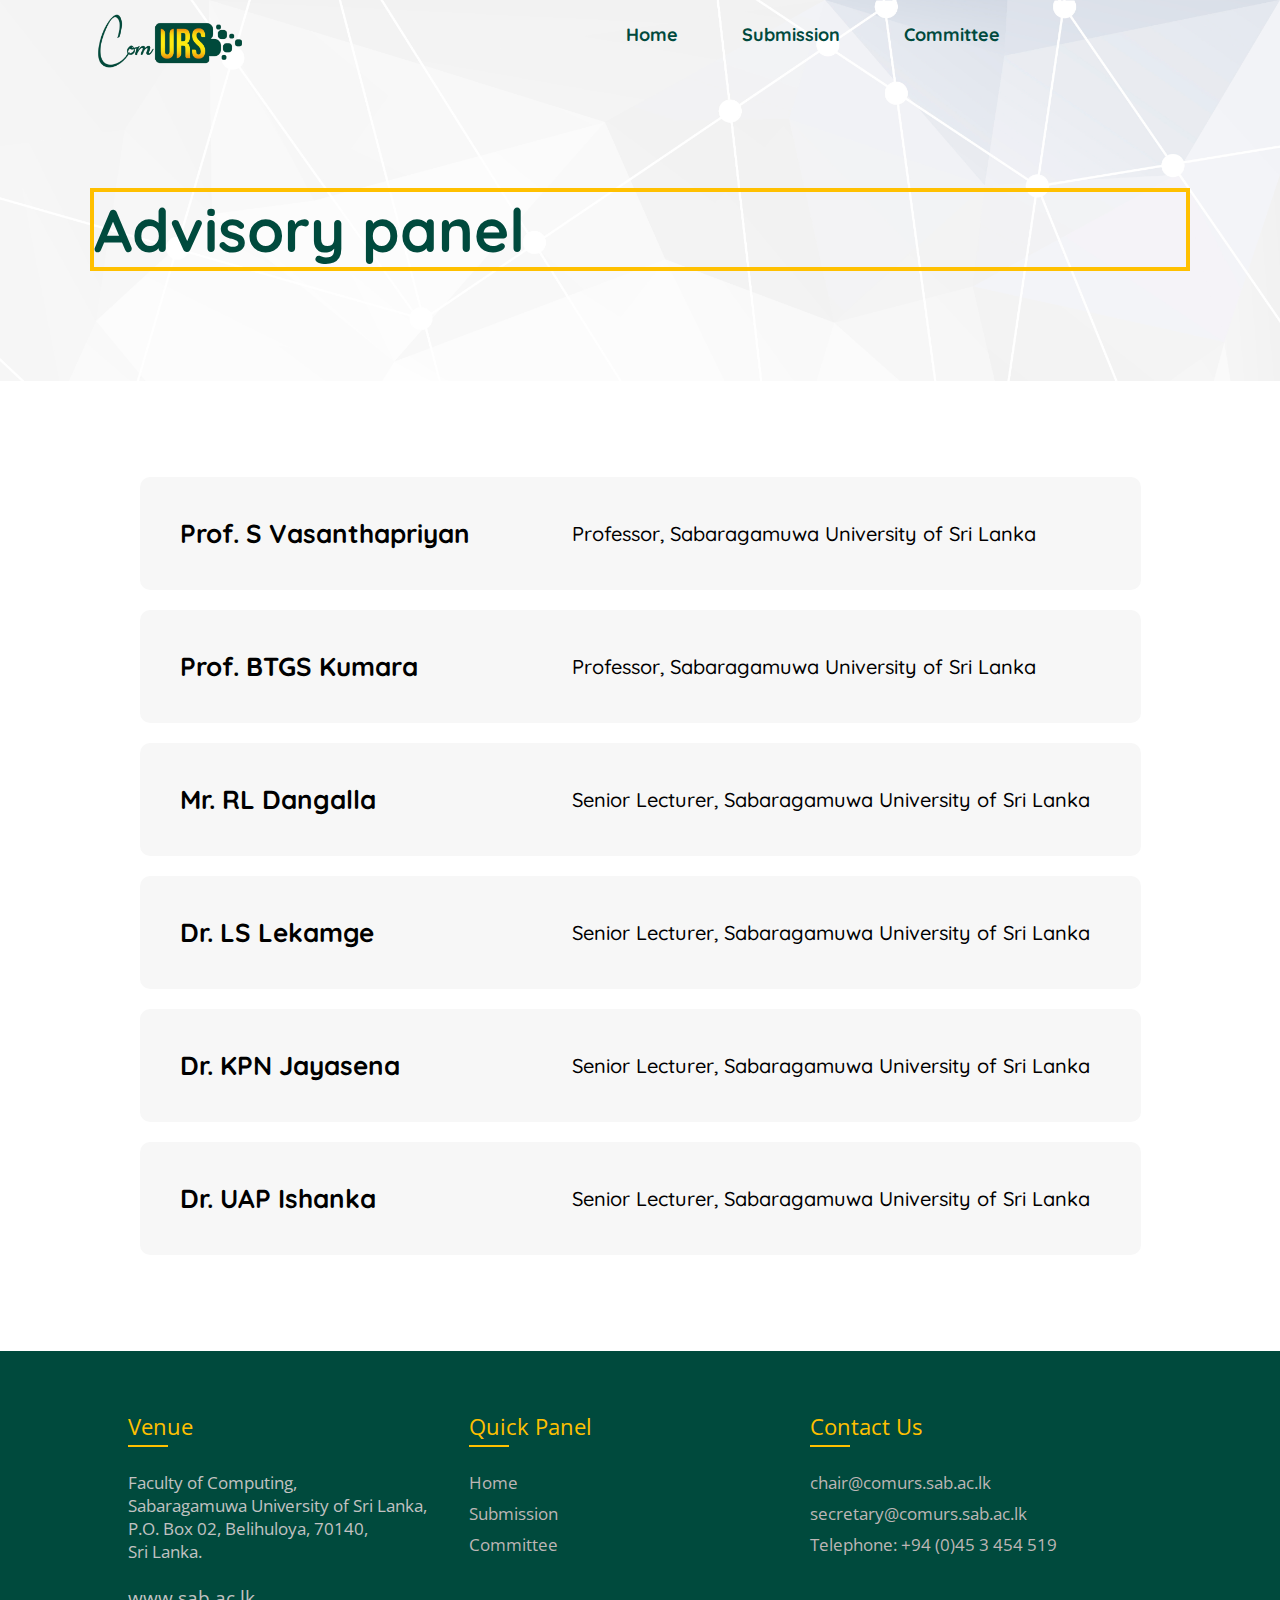
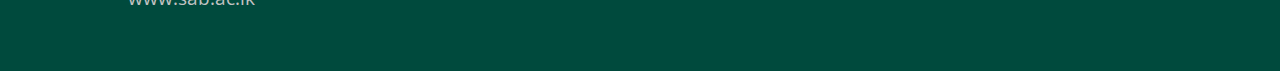
==== ad_panel.html @ e23ee507 "add" ====
<!DOCTYPE html>
<html lang="en">
<head>
    <meta charset="UTF-8">
    <meta name="viewport" content="width=device-width, initial-scale=1.0">
    <title>Author Guidelines</title>
    <link href="https://cdn.jsdelivr.net/npm/bootstrap@5.3.2/dist/css/bootstrap.min.css" rel="stylesheet" integrity="sha384-T3c6CoIi6uLrA9TneNEoa7RxnatzjcDSCmG1MXxSR1GAsXEV/Dwwykc2MPK8M2HN" crossorigin="anonymous">
  
    <link rel="stylesheet" href="styles/guidelines.css">
    <link rel="stylesheet" href="styles/style.css">
    <link rel="stylesheet" href="styles/pannel.css">
        <!-- font links -->
        <link rel="stylesheet" href="https://fonts.googleapis.com/css?family=Poppins%3A400%2C500%2C600%2C700"/>
        <link rel="stylesheet" href="https://fonts.googleapis.com/css?family=Source+Sans+Pro%3A400%2C500%2C600%2C700"/>
        <link rel="stylesheet" href="https://fonts.googleapis.com/css?family=Bebas+Neue%3A400"/>
        <link rel="stylesheet" href="https://fonts.googleapis.com/css?family=Lato%3A600"/>
        <!--font awesome link-->
        <link rel="stylesheet" href="https://cdnjs.cloudflare.com/ajax/libs/font-awesome/6.1.1/css/all.min.css">
      
</head>
<body>

  <!-- header  -->
    <div class="big bImg" style="background-image: url(styles/bgImg.jpg);"> 
        <div class="banner">   
            <div class="navbar">     
                <img class="logo" src="assets/logo.png" alt="Logo">
                <label for="btn" class="icon">
                    <span class="fa fa-bars"></span>
                </label>
                <input type="checkbox" id="btn">
                <ul>
                    <li><a href="index.html">Home</a></li>
                    <li>
                        <label for="btn-1" class="show">Submission +</label>
                        <a href="#">Submission</a>
                        <input type="checkbox" id="btn-1">
                        <ul>
                            <li><a href="impDate.html">Important Dates</a></li>
                            <li><a href="author_guidelines.html">Author Guidelines</a></li>
                            <li><a href="review.html">Review Process</a></li>
                        </ul>
                    </li>
                    <li>
                        <label for="btn-2" class="show">Committee +</label>
                        <a href="#">Committee</a>
                        <input type="checkbox" id="btn-2">
                        <ul>
                            <li><a href="ad_panel.html">Advisory Panel</a></li>
                            <li><a href="organizingCommitee.html">Organizing Committee</a></li>
                        </ul>
                    </li>

                </ul>
            </div>
            <div class="container text-center">
                <div class="row">
                    <div class="col">
                        <div class=" rounded-4 d-inline-block p-5 aut-title heading" style="color: #004a3d; border:4px solid #ffc000; margin:80px 0px; font-weight: bold; font-size: 60px; font-family: 'Quicksand', sans-serif;">
                            Advisory panel
                        </div>
                    </div>
                </div>
        </div>
            
        </div>
            
        
    </div>

<!-- Advisory pannel  -->
  <div class="pannel-container">
    <div class="pannel-row">
        <h2>Prof. S Vasanthapriyan</h2>
        <p>Professor, Sabaragamuwa University of Sri Lanka</p>
    </div> 
    <div class="pannel-row">
        <h2>Prof. BTGS Kumara</h2>
        <p>Professor, Sabaragamuwa University of Sri Lanka</p>
    </div>  
    <div class="pannel-row">
        <h2>Mr. RL Dangalla</h2>
        <p>Senior Lecturer, Sabaragamuwa University of Sri Lanka</p>
    </div> 
    <div class="pannel-row">
        <h2>Dr. LS Lekamge</h2>
        <p>Senior Lecturer, Sabaragamuwa University of Sri Lanka</p>
    </div> 
    <div class="pannel-row">
        <h2>Dr. KPN Jayasena</h2>
        <p>Senior Lecturer, Sabaragamuwa University of Sri Lanka</p>
    </div> 
    <div class="pannel-row">
        <h2>Dr. UAP Ishanka</h2>
        <p>Senior Lecturer, Sabaragamuwa University of Sri Lanka</p>
    </div> 
</div>

   
<!-- footer  -->
<footer class="foot">
    <div class="footer-col">
        <h4>Venue</h4>
        <p>
            Faculty of Computing,<br>
            Sabaragamuwa University of Sri Lanka,<br>
            P.O. Box 02, Belihuloya, 70140,<br>
            Sri Lanka.
        </p><br>
        <a href="https://www.sab.ac.lk/">www.sab.ac.lk</a>
    </div>
    <div class="footer-col">
        <h4>Quick Panel</h4>
        <ul class="footer-ul">
            <li><a href="index.html">Home</a></li>
            <li><a href="#">Submission</a></li>
            <!-- <li><a href="#">Registration</a></li> -->
            <!-- <li><a href="#">Speaker</a></li> -->
            <li><a href="#">Committee</a></li>
            <!-- <li><a href="#">Contact us</a></li> -->
        </ul>
    </div>
    <div class="footer-col">
        <h4>Contact us</h4>
        <ul class="footer-ul">
            <li><a href="chair@comurs.sab.ac.lk">chair@comurs.sab.ac.lk</a></li>
            <li><a href="secretary comurs.sab.ac.lk  ">secretary@comurs.sab.ac.lk  </a></li>
            <li>Telephone: +94 (0)45 3 454 519</li>
        </ul>
    </div>
</footer>
   

    <script src="https://cdn.jsdelivr.net/npm/@popperjs/core@2.11.8/dist/umd/popper.min.js" integrity="sha384-I7E8VVD/ismYTF4hNIPjVp/Zjvgyol6VFvRkX/vR+Vc4jQkC+hVqc2pM8ODewa9r" crossorigin="anonymous"></script>
    <script src="https://cdn.jsdelivr.net/npm/bootstrap@5.3.2/dist/js/bootstrap.min.js" integrity="sha384-BBtl+eGJRgqQAUMxJ7pMwbEyER4l1g+O15P+16Ep7Q9Q+zqX6gSbd85u4mG4QzX+" crossorigin="anonymous"></script>
    <script src="./script.js"></script>

</body>
</html>
---- styles/guidelines.css ----
@import url("https://fonts.googleapis.com/css2?family=Red+Hat+Text:wght@700&display=swap");
@import url('https://fonts.googleapis.com/css2?family=Open+Sans:ital,wght@0,300;0,400;0,500;0,600;0,700;0,800;1,300;1,400;1,500;1,600&display=swap');

body{
    font-family: 'open sans';
}

@media(max-width:991px){
    .sidebar{
        background-color: rgba(255, 255, 255, 0.15);
        backdrop-filter: blur(10px);
    }
}

footer h4{
    color: #ffc000;
}
.bImg{
    background-repeat: no-repeat;
    background-attachment: fixed;
   background-size: cover;
    
}

.navbar{
    display:contents;
}

.guidelines{
    margin: 0 auto !important;
    padding: 30px;
}


/* guidline  */


.guid-heading {
    margin-top: 10px;
    font-family: poppins;   
    font-weight: 400;
    font-size: 19px;
     -webkit-transition: text-indent 0.2s;
    text-indent: 20px;
    color: #333;
  }
  
  .guid-text {
    
    font-family: poppins;   
    font-weight: 400;
    color: #919191;
    width:95%;
    padding-left:px;
    margin-bottom:30px;
  }
  .guid-text ul{
    margin-left: 30px !important;
    display: block !important; 
  }

  dl, ol, ul{
    /* margin-left: 30px; */
    padding: 0;
  }
  
  .foot ul{
    padding-left: 0 !important;
    margin-left: 0 !important;
  }

  .guid {
    width: min(1000px,90%);
    margin: 100px auto;
    /* background: white; */
    background-image: url(bgImg.jpg);
    border-radius: 4px;
    position: relative;
    border: 1px solid #E1E1E1;
  }
  .guid label {
    display: block;
    position: relative;
    overflow: hidden;
    cursor: pointer;
    height: 56px;
    padding-top:1px;
   
    background-color: #f3f9fc;
    border-bottom: 1px solid #E1E1E1;
  }
  
  .guid input[type="checkbox"] {
    display: none;
  }
  
  .guid .guid-arrow {
    width: 5px;
    height: 5px;
    transition: -webkit-transform 0.8s;
    transition: transform 0.8s;
    transition: transform 0.8s, -webkit-transform 0.8s;
    -webkit-transition-timing-function: cubic-bezier(0.68, -0.55, 0.265, 1.55);
    border-top: 2px solid rgba(0, 0, 0, 0.33);
    border-right: 2px solid rgba(0, 0, 0, 0.33);
    float: right;
    position: relative;
    top: -30px;
    right: 27px;
    -webkit-transform: rotate(45deg);
            transform: rotate(45deg);
  }
  
   .guid input[type="checkbox"]:checked + label > .guid-arrow {
    transition: -webkit-transform 0.8s;
    transition: transform 0.8s;
    transition: transform 0.8s, -webkit-transform 0.8s;
    -webkit-transition-timing-function: cubic-bezier(0.68, -0.55, 0.265, 1.55);
    -webkit-transform: rotate(135deg);
            transform: rotate(135deg);
  }
   .guid input[type="checkbox"]:checked + label {
    display: block;
    background: rgba(255,255,255,255) !important;
    color: #000000;
    height: 225px;
    transition: height 0.8s;
    -webkit-transition-timing-function: cubic-bezier(0.68, -0.55, 0.265, 1.55);
  }
  .guid input[type="checkbox"]:checked + .label1 {
   
    height: 750px !important;
 }
 .guid input[type="checkbox"]:checked + .rev-lable {
   
    height: 440px !important;
 }
 
  
   .guid input[type='checkbox']:not(:checked) + label {
    display: block;
    transition: height 0.8s;
    height: 60px;
    -webkit-transition-timing-function: cubic-bezier(0.68, -0.55, 0.265, 1.55);
  }
  
  ::-webkit-scrollbar {
    display: none;
  }

  .list-item {
    margin-left: 64px;
    
  }
  
  @media only screen and (max-width: 520px) {
    /* .aut-title{
        padding: 1rem !important; */
        .guid-heading{
          font-size: 12px;
        }
        .guid{
          margin: 30px auto;
        }
        .list-item{
          margin-inline: 30px;
        }
    }
---- styles/style.css ----
@import url("https://fonts.googleapis.com/css2?family=Red+Hat+Text:wght@700&display=swap");
@import url('https://fonts.googleapis.com/css2?family=Open+Sans:ital,wght@0,300;0,400;0,500;0,600;0,700;0,800;1,300;1,400;1,500;1,600&display=swap');
@import url('https://fonts.googleapis.com/css2?family=Quicksand:wght@300;400;500;600;700&display=swap');

/* Font color: #5b5b5b, #004a3d, #ffc000 */

:root{
    --primary-clr:#004a3d;
}
*{
    margin: 0;
    padding: 0;
    font-family: 'Open Sans', sans-serif;
    box-sizing: border-box;
    /* overflow: scroll; */
}

/* width */
::-webkit-scrollbar {
    width: 10px;
  }
  
  /* Track */
  ::-webkit-scrollbar-track {
    background: #f1f1f1;
  }
  
  /* Handle */
  ::-webkit-scrollbar-thumb {
    background: #888;
  }
  
  /* Handle on hover */
  ::-webkit-scrollbar-thumb:hover {
    background: #555;
  }


body{
    margin: 0;
    padding: 0;
}
.banner{
    width: 100%;     
    background-position: center;
    background-size: center;
}

/* navbar css */
.navbar{
    justify-content: center;
    width: 100%;
    padding: 0px;
    background: transparent;
}
.logo{
    float: left;
    width: 170px;
    margin-top: 2px;
    padding-top: 3px;
    padding-bottom: 5px;
    cursor: pointer;
    padding-left: 10px;
    /* background-color: #ffc000; */
    margin-left: 80px;
    border-radius: 15px;
}
.navbar::after{
    content: '';
    clear: both;
    display: table;
}
.navbar ul{
    float: right;
    list-style: none;
    margin-right: 250px;
    position: relative;
}
.navbar ul li {
    float: none;
    display: inline-block;
    background: transparent;
    margin: 0px 20px;
}
.navbar ul li a {
    font-family: 'Quicksand', sans-serif;
    color: #004a3d;
    text-decoration: none;
    line-height: 70px;
    font-weight: 700;
    font-size: 18px;
    padding: 4px 10px;
    margin: 0;
}
.navbar ul li a:hover {
    color: #ffc000;
    /* outline: 3px solid #004a3d; */

    /* box-shadow: 0 0 5px #004a3d,
                0 0 5px #004a3d; */
}
.navbar ul ul {
    position: absolute;
    top: 90px;
    border: 3px solid #004a3d;
    opacity: 0;
    visibility: hidden;
    transition:top .3s ;
    z-index: 999;
    backdrop-filter: blur(8px);
}
.navbar ul li:hover > ul{
    top: 70px;
    opacity: 1;
    visibility: visible;
}
.navbar ul ul li{
    position: relative;
    width: 250px;
    float: none;
    display: list-item;
}
.navbar ul ul li a{
    font-size: 18px;
    line-height: 45px;
    width: 100%;
}
.navbar ul ul li a:hover{
    color: orange;
    box-shadow: none;
}


.show,.icon , input{
    display: none;
} 

.main-box{
    border: 4px solid #ffc000 ;
    margin: 60px auto 60px;
    width: min(1050px, 90%);
    border-radius: 12px;
    color: #004a3d;
    text-align: center;
    padding: 15px;
    backdrop-filter: blur(8px);
    
}
.txt{
    font-size: 60px;
    font-family: 'Quicksand', sans-serif;
    font-weight: bold ;
}
.date{
    margin: 5px auto;
    font-size: 42px;
    font-weight: 700;
    line-height: 1.2;
    letter-spacing: 0.1rem;
    font-family: 'Quicksand', sans-serif;
    background-color: #ffc000;
    width: 550px;
    padding: 5px 0;
    border-radius: 10px;

}

.date sup{
    /* font-family: 'Bebas Neue', Source Sans Pro;  */
    font-weight: 1000;
    font-size: 25px;
    text-transform: lowercase;
}
.year{
    margin: 5px auto;
    font-size:30px;
    font-weight: 700;
    
    /* line-height: 1; */
    /* letter-spacing: 30px; */
    color: #004a3d;
    font-family: 'Open Sans', sans-serif;
}


.big video{
    position: absolute;
    right: 0;
    bottom: 0;
    z-index: -1;
    width: fit-content;
}

/* * {
-webkit-box-sizing: border-box;
        box-sizing: border-box;
margin: 0;
} */


.max {
background-size: contain;
display: -webkit-box;
display: -ms-flexbox;
display: flex;
overflow: hidden;
-webkit-box-orient: vertical;
-webkit-box-direction: normal;
    -ms-flex-flow: column nowrap;
        flex-flow: column nowrap;
-webkit-box-pack: start;
    -ms-flex-pack: start;
        justify-content: flex-start;
position: relative;
margin-top: 100px;
margin-bottom: 100px;
}

.countdown {
display: -webkit-box;
display: -ms-flexbox;
display: flex;
align-items: center;
justify-content: center;
gap: 26px;
flex-wrap: wrap;
margin: 0 auto;
-webkit-box-orient: horizontal;
-webkit-box-direction: normal;
    -ms-flex-flow: row nowrap;
}

.title {
color: #004a3d;
font-size: 1.3rem;
text-transform: uppercase;
letter-spacing: 5.5px;
font-weight: bold;
font-family: 'Quicksand', sans-serif;
}

.countdown-block {
display: -webkit-box;
display: -ms-flexbox;
display: flex;
justify-content: center;
-webkit-box-orient: vertical;
-webkit-box-direction: normal;
    -ms-flex-flow: column nowrap;
        flex-flow: column nowrap;
-webkit-box-align: center;
    -ms-flex-align: center;
        align-items: center;
/* margin-right: 100px; */
}
.countdown-block:last-child {
margin-right: 0;
}

.time-elem {
position: relative;
color: #004a3d;
position: relative;
height: 140px;
width: 150px;
background-color: #ffc000;
border-radius: 8px;
text-align: center;
font-size: 5.5em;
overflow: hidden;
margin-bottom: 27px;
line-height: 138px;
-webkit-box-shadow: 0px 8px 0px 0px #16151d;
        box-shadow: 0px 8px 0px 0px #16151d;
}

.time-elem::before, .time-elem::after {
content: '';
position: absolute;
z-index: 6;
top: calc(50% - 5px);
background: #491e01;
border-radius: 50%;
width: 10px;
height: 10px;
}

.time-elem::before {
left: -5px;
}

.time-elem::after {
right: -5px;
}

.time-elem > span {
position: absolute;
left: 0;
right: 0;
}

.top {
z-index: 3;
background-color: #ffc000;
-webkit-transform-origin: 50% 100%;
        transform-origin: 50% 100%;
-webkit-transform: perspective(200px);
        transform: perspective(200px);
}

.time-elem .top::after, .time-elem .bottom-back::after {
content: '';
position: absolute;
z-index: -1;
left: 0;
bottom: 0;
width: 100%;
height: 100%;
border-bottom: 1px solid #491e01;
}

.bottom {
z-index: 1;
}

.bottom::before {
content: '';
position: absolute;
display: block;
top: 0;
left: 0;
width: 100%;
height: 50%;
background-color: #ffc000;
}

.bottom-back {
z-index: 2;
top: 0;
height: 50%;
overflow: hidden;
background-color: #ffc000;
}

.bottom-back span {
position: absolute;
top: 0;
left: 0;
right: 0;
bottom: 0;
margin: auto;
}

.top, .top-back {
height: 50%;
overflow: hidden;
-webkit-backface-visibility: hidden;
        backface-visibility: hidden;
}

.top-back {
z-index: 4;
bottom: 0;
-webkit-transform-origin: 50% 0;
        transform-origin: 50% 0;
background-color: #ffc000;
-webkit-transform: perspective(200px) rotateX(180deg);
        transform: perspective(200px) rotateX(180deg);
}

.top-back span {
position: absolute;
top: -100%;
left: 0;
right: 0;
margin: auto;
}
.fixed{
    background-image:url(bgImg.jpg) ;
    background-attachment: fixed;
    background-size: cover;
    background-repeat: no-repeat;
    margin: 0;
    padding: 30px;
}
.fixed h1{
    margin-bottom: 7px;
    padding: 30px;
    text-align: center;
}
.fixed .cont-1{
    margin: 0 250px;
    padding: 15px 0;
    font-weight: 300;
    font-family: 'Open Sans', sans-serif;
    font-size: 19px;
    text-align:justify;
}
.head{
    font-size: 40px;
}
.track{
    width: min(450px, 90%);
    margin: 80px auto;
}
.fixed .list li{
    font-size: 25px;
    margin: 10px 0;
    list-style: none;
    font-family: 'Quicksand', sans-serif;
}
.fixed .list li i{
    margin: 0 15px;
}
h1, h2{
    font-weight: 600;
    font-family: 'Quicksand', sans-serif;
}

.container{
    max-width: 1100px;
    margin: 0px auto;
    padding-block: 30px;
}

.container .title-time{
    text-align: center;
    padding: 10px 0;
    font-size: 40px;
    margin-bottom: 50px;
}

#timeline{
    font-size: 14px;
    width: min(900px,80%);
    margin: 30px auto;
    line-height: 1.5em;
    position: relative;
    transition: all 0.3s;
}
#timeline,
#timeline *,
#timeline *::before,
#timeline *::after {
    box-sizing: border-box;
}
#timeline::before{
    content: " ";
    width: 3px;
    height: 100%;
    position: absolute;
    left:50%;
    top:0;
    background-color: var(--primary-clr);
}
#timeline .timeline-item{
    margin: 30px 0;
    position: relative;
    text-align: center;
}
#timeline .timeline-item p{
    text-align: center;
    font-size: 20px;
    padding: 8px;
    font-weight: 700;
}
#timeline .timeline-item .timeline-icon{
    width: 50px;
    height: 50px;
    position: absolute;
    top: 0;
    left: 50%;
    display: flex;
    align-items: center;
    justify-content: center;
    margin-left: -23px;
    border: 3px solid var(--primary-clr);
    border-radius: 50%;
    background-color: #f9f9f9;
}
#timeline .timeline-item .timeline-icon img{
    width: 50%;
}
#timeline .timeline-item .timeline-content {
    width: 45%;
    padding: 20px;
    position: relative;
    border-radius: 5px;
    box-shadow: 0 3px 0 rgba(0,0,0,0.1);
    background-color: #fff;
    transition: all 0.3s;
}
#timeline .timeline-item .timeline-content h2{
    padding: 15px;
    color: #fff;
    margin: -20px -20px 0 -20px;
    /* font-size: 25px; */
    font-weight: 500;
    border-radius: 3px 3px 0 0;
    background-color: var(--primary-clr);
}
#timeline .timeline-item .timeline-content::before{
    content: " ";
    width: 14px;
    height: 14px;
    position: absolute;
    top:20px;
    right: -7px;
    display: block;
    border-radius:3px ;
    transform: rotate(45deg);
    background-color: var(--primary-clr);

}
#timeline .timeline-item .timeline-content.right {
    float: right;
}
#timeline .timeline-item .timeline-content.right::before{
    left: -5px;
    right: inherit;
}
#timeline .timeline-item::after,
#timeline .timeline-item::before{
    content:"";
    display: block;
    width: 100%;
    clear: both;
}
.organize{
    margin: 30px 0;
    text-align: center;
   

}
.sabra img{
    width: min(500px,80%);
}
footer{
    display: flex;
    flex-wrap: wrap;
    margin-top: auto;
    background-color: #004a3d;
    padding: 60px 10%;
}

.foot ul{
    list-style: none;
}

.footer-col{
    width: 33.3%;

}

.footer-col h4{
    position: relative;
    margin-bottom: 30px;
    font-weight: 400;
    font-size: 22px;
    color: #ffc000;
    text-transform: capitalize;
}
.footer-col p {
    color: #c2c2c2;
    font-size: 17px;
}
.footer-col a{
    text-decoration: none;
    color: #c2c2c2;
    font-size: 19px;
}

.footer-col h4::before{
    content: '';
    position: absolute;
    left: 0;
    bottom: -6px;
    background-color: #ffc000;
    height: 2px;
    width: 40px;
}

.foot ul li:not(:last-child){
    margin-bottom: 8px;
}

.foot ul li {
    display: block;
    font-size: 17px;
    color: #bdb6b6;
    text-decoration: none;
    transition: 0.4s;
}
.foot ul li a{
    display: block;
    font-size: 17px;
    color: #bdb6b6;
    text-decoration: none;
    transition: 0.4s;
}


.foot ul li a:hover{
    color: white;
    padding-left: 2px;
}

.foot .links a{
    display: inline-block;
    height: 44px;
    width: 44px;
    color: white;
    background-color: rgba(40, 130, 214, 0.8);
    margin: 0 8px 8px 0;
    text-align: center;
    line-height: 44px;
    border-radius: 50%;
    transition: 0.4s;
}

.foot .links a:hover{
    color: #4d4f55;
    background-color: white;
}
@media(min-aspect-ratio: 16/9){
    .banner video{
        width: 100%;
        height: auto;
    }
}
@media(max-aspect-ratio: 16/9){
    .banner video{
        width: auto;
        height: 100%;
    }
}
@media(max-width: 740px){
    .main-box
    .footer-col{
        width: 50%;
        margin-bottom: 30px;
        text-align:center;
    }

    .footer-col h4::before{
        all: unset;
    }
    
}

@media(max-width: 555px){
    .footer-col{
        width: 100%;
        text-align: center;
        margin-bottom: 20px;
    }

    .head {
        font-size: 32px;
    }
}
@media screen and (max-width: 768px){
    #timeline{
        margin: 30px;
        padding: 0;
    }
    #timeline::before{
        left: 0;
    }
    #timeline .timeline-item .timeline-icon{
        left: 0;
    }
    #timeline .timeline-item .timeline-content{
        width: 90%;
        float: right;
    }
    #timeline .timeline-item .timeline-content::before{
        left: -5px;
        right: inherit;
    }
}
/*# sourceMappingURL=main.css.map */
@media all and (max-width:968px) {
    .navbar ul{
        position: absolute;
        top: 10%;
        left: 0;
        width: 100%;
        z-index: 1000;
    } 
    .navbar .logo{
        padding-left: 30px;
    }
    
    .navbar ul li, .navbar ul ul li{
        display: inline-block;
        width: 100%;
        /* float: none; */
        color: #fff !important;
        background-color: #004a3d !important;
        margin: 0;
    }

    .navbar ul li {
        padding: 0 20px;
    }

    .navbar ul li a {
        color: #fff;
        padding: 0;
    }

    .navbar ul ul {
        top: 70px;
        position: static;
        border-top: none;
        float: none;
        display: none;
        opacity: 1;
        visibility: visible;
    } 
    .navbar ul ul a{
        /* padding: 40px; */
    }   
    .navbar ul ul li{
        border-bottom: 0px;
    }

    .show{
        display: block;
        font-size: 18px;
        /* padding: 0 20px; */
        line-height: 70px;
        cursor: pointer;
        z-index: 2;
        color: #fff;
    }
    .show:hover{
        color: #ffc000;
    }
    .icon{
        display: block;
        color: #004a3d;
        position:absolute;
        right: 40px;
        line-height: 70px;
        font-size: 25px;
        cursor: pointer;
    }
    .navbar ul li a:hover{
        box-shadow: none;
    }
    .show + a,.navbar ul{
        display: none;
    }

    .max{
        margin-top: 20px;
        margin-bottom: 20px;
    }
    .footer-ul{
        display: block;
    }
    [id^=btn]:checked+ul{
        display: block;
    }
    [id^=btn]:checked + .content{
        visibility:hidden;
    }
}

@media only screen and (max-width: 768px) {
    body {
        font-size: 8px;
    }

    .max {
        padding-top: 3vh;
    }
    .main-box{
        margin: 40px auto 0;
        /* width: 400px; */
        border-radius: 10px;
        padding: 5px;
        margin-bottom: 10px;
    }
    .head{
        font-size: 24px;
    }
    .title-time{
        font-size: 24px !important;
    }
    .fixed .cont-1{
        margin: 0 40px;
        padding: 15px 0;
        font-size: 15px;
        text-align: justify;
    }
    .txt{
        font-size: 30px;
        font-family: 'Poppins', Source Sans Pro;
        font-weight: bold;
    }
    .date{
        margin: 5px auto;
        /* font-size: 25px; */
        font-weight: 700;
        line-height: 1.2;
        letter-spacing: 1px;
        font-family: 'Quicksand', sans-serif;
        /* background-color: #004a3d; */
        width: min(300px, 90%);
        padding: 5px 5px;
        border-radius: 10px;
        /* color: #fff; */
    
    }
    .year{
        margin: 5px auto;
        font-size: 20px;
        font-weight: 700;
        line-height: 1;
        /* letter-spacing: 30px; */
        font-family: 'Poppins', Source Sans Pro;
    }

    .countdown-block {
        /* margin-right: 16px; */
        &:last-child {
            margin-right: 0;
        }
    }

    .title {
        font-size: 0.9em;
        letter-spacing: 3px;
    }

    .time-elem {
        height: 66px;
        width: 70px;
        font-size: 4.5em;
        line-height: 66px;
        margin-bottom: 17px;
    }
    .fixed .list li{
        font-size: 14px;
    }

    .heading{
        font-size: 20px !important;
    }

    #timeline .timeline-item .timeline-content h2 {
        font-size: 18px;
    }
    #timeline .timeline-item p{
        font-size: 14px;
    }

    
}
---- styles/pannel.css ----
@import url("https://fonts.googleapis.com/css2?family=Red+Hat+Text:wght@700&display=swap");
@import url('https://fonts.googleapis.com/css2?family=Open+Sans:ital,wght@0,300;0,400;0,500;0,600;0,700;0,800;1,300;1,400;1,500;1,600&display=swap');
@import url('https://fonts.googleapis.com/css2?family=Quicksand:wght@300;400;500;600;700&display=swap');


.pannel-container{
  display: flex;
  flex-direction: column;
  gap: 20px;
  /* background-color: aqua; */
  width: min(1065px, 90%);
  margin: 0 auto;
  justify-content: center;
  align-items: flex-start;
  padding: 96px 32px;
}

.pannel-row{
  display: flex;
  /* justify-content: space-between; */
  align-items: center;
  gap: 24px;
  width: 100%;
  background-color: #f7f7f7;
  padding: 40px;
  border-radius: 10px;
}

.pannel-row h2 {
  width: 40%;
  font-weight: 700;
  font-size: 26px;
  margin: 0;
  font-family: 'Quicksand', sans-serif;
  /* background-color: #ffc000; */
}

.pannel-row p {
  font-size: 20px;
  margin: 0;
  font-weight: 500;
  font-family: 'Quicksand', sans-serif;
}

@media (max-width: 768px) {


  .pannel-row {
    flex-direction: column;
    gap: 12px;
  }

  .pannel-row p {
    font-size: 14px;
  }
  .pannel-row h2 {
    font-size: 18px;
    width: 100%;
  }
  .pannel-container{
    padding: 20px 18px;
  }
}
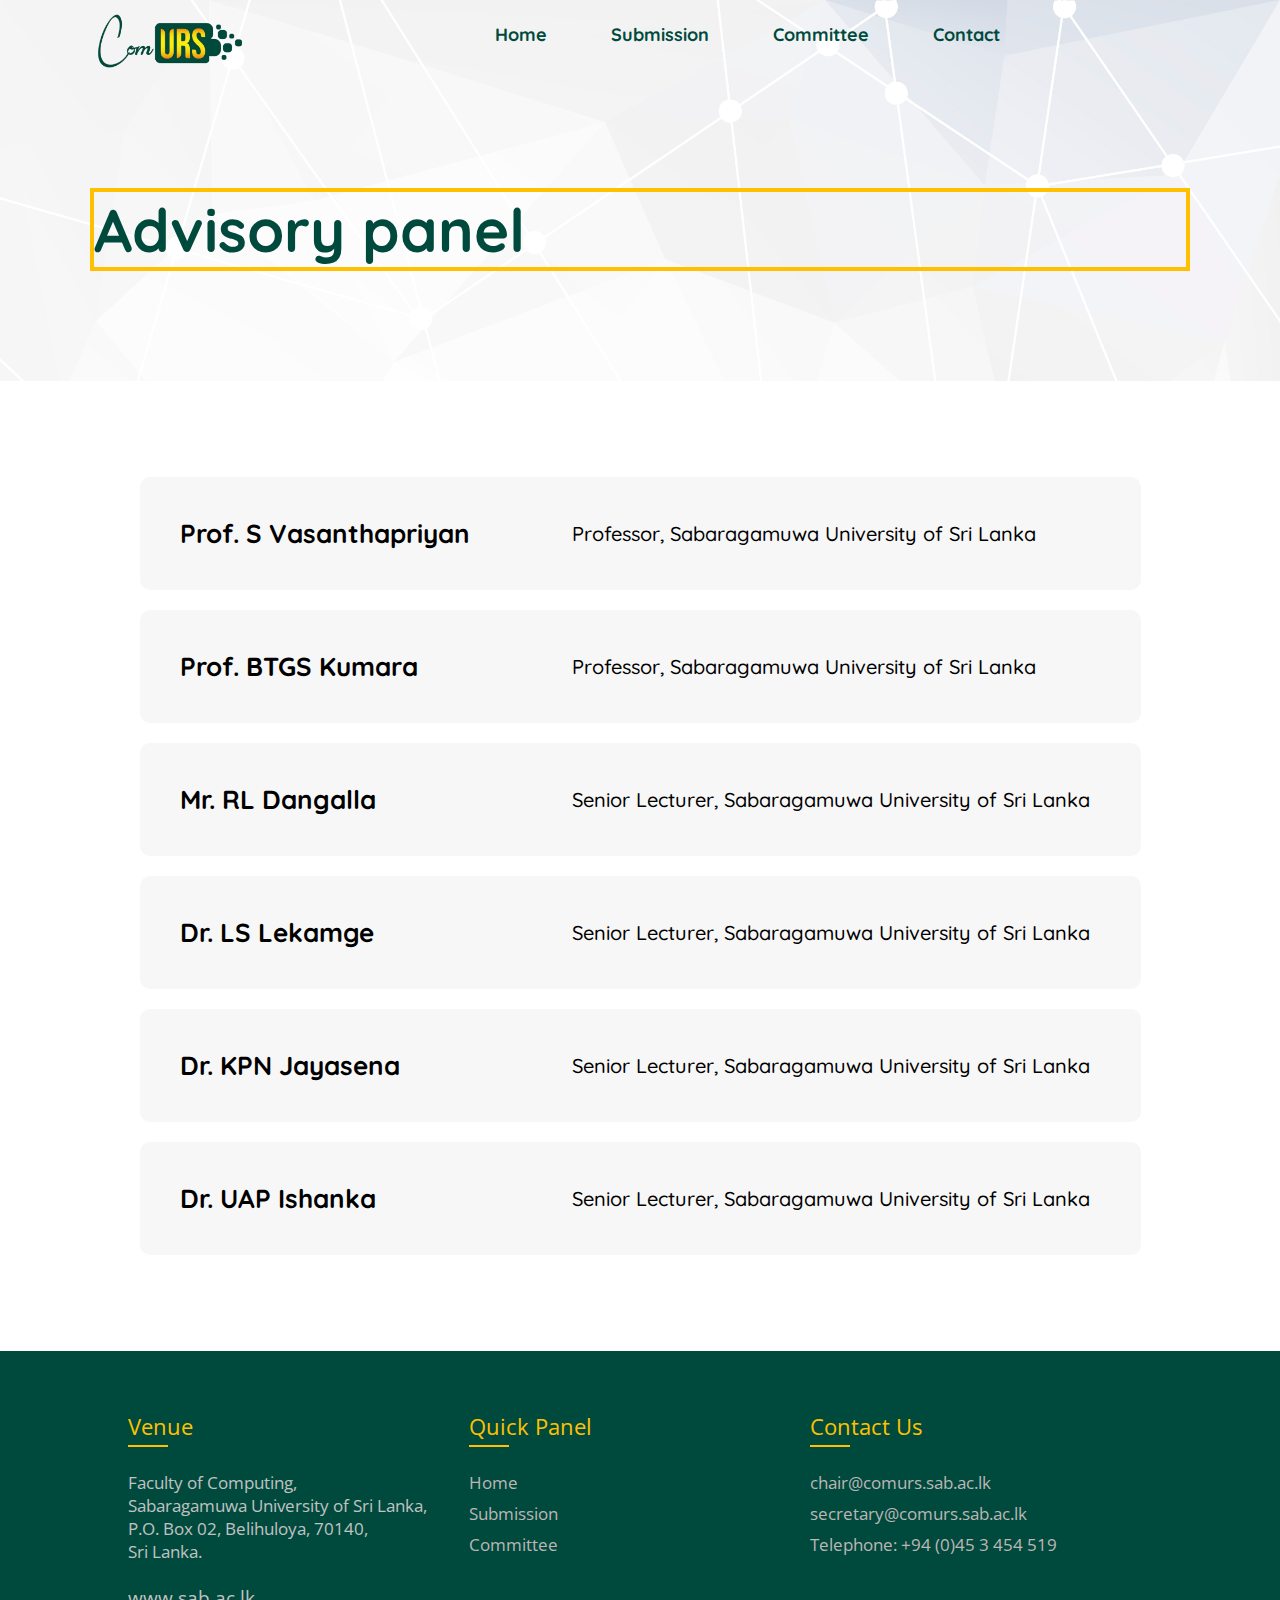
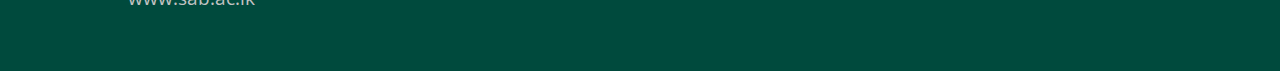
==== commit dd0b0efe: "add contact" ====
--- a/ad_panel.html
+++ b/ad_panel.html
@@ -50,6 +50,7 @@
                             <li><a href="organizingCommitee.html">Organizing Committee</a></li>
                         </ul>
                     </li>
+                    <li><a href="contact.html">Contact</a></li>
 
                 </ul>
             </div>
--- a/styles/style.css
+++ b/styles/style.css
@@ -533,7 +533,7 @@
 
 }
 .sabra img{
-    width: min(500px,80%);
+    width: min(250px,80%);
 }
 footer{
     display: flex;
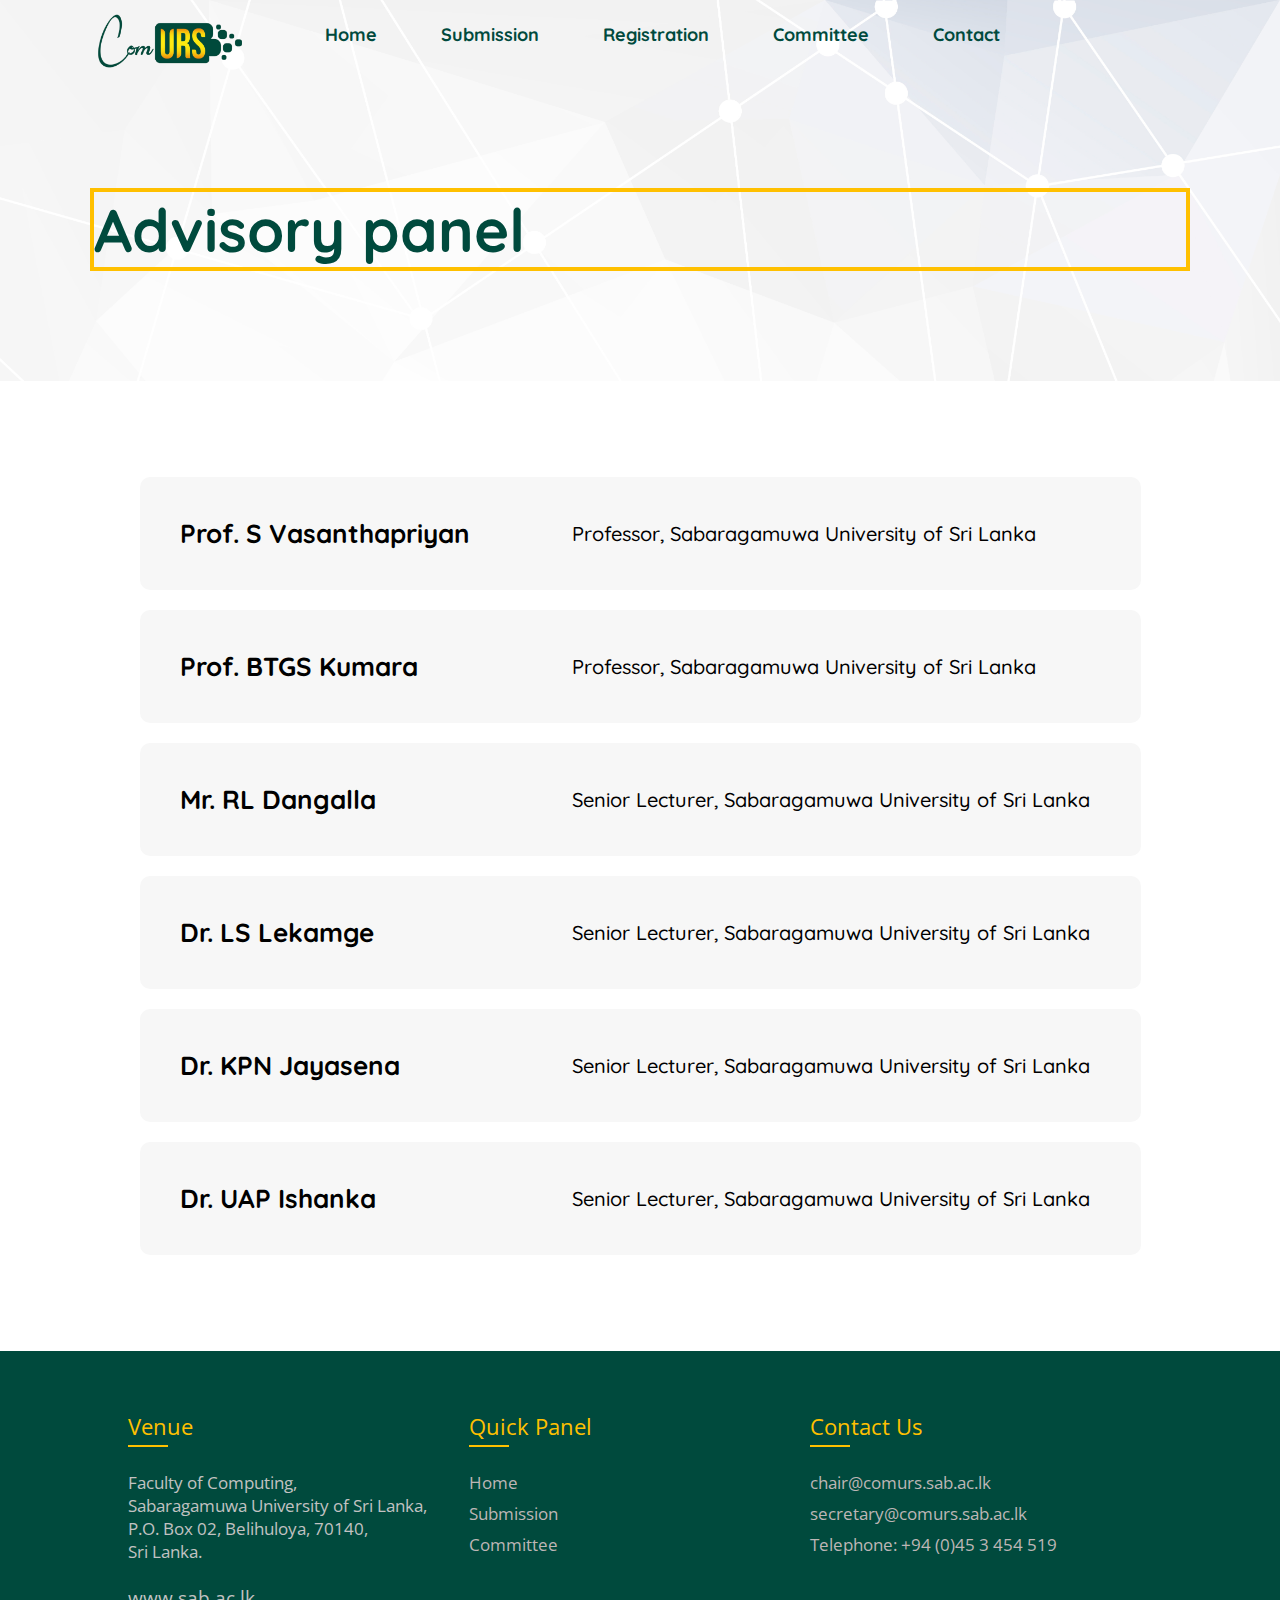
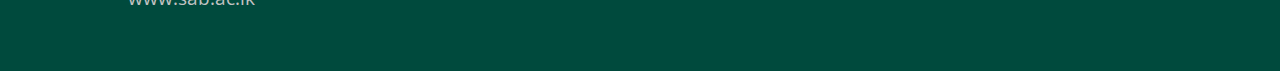
==== commit 65cb1641: "add files" ====
--- a/ad_panel.html
+++ b/ad_panel.html
@@ -41,6 +41,7 @@
                             <li><a href="review.html">Review Process</a></li>
                         </ul>
                     </li>
+                    <li><a href="registration.html">Registration</a></li>
                     <li>
                         <label for="btn-2" class="show">Committee +</label>
                         <a href="#">Committee</a>
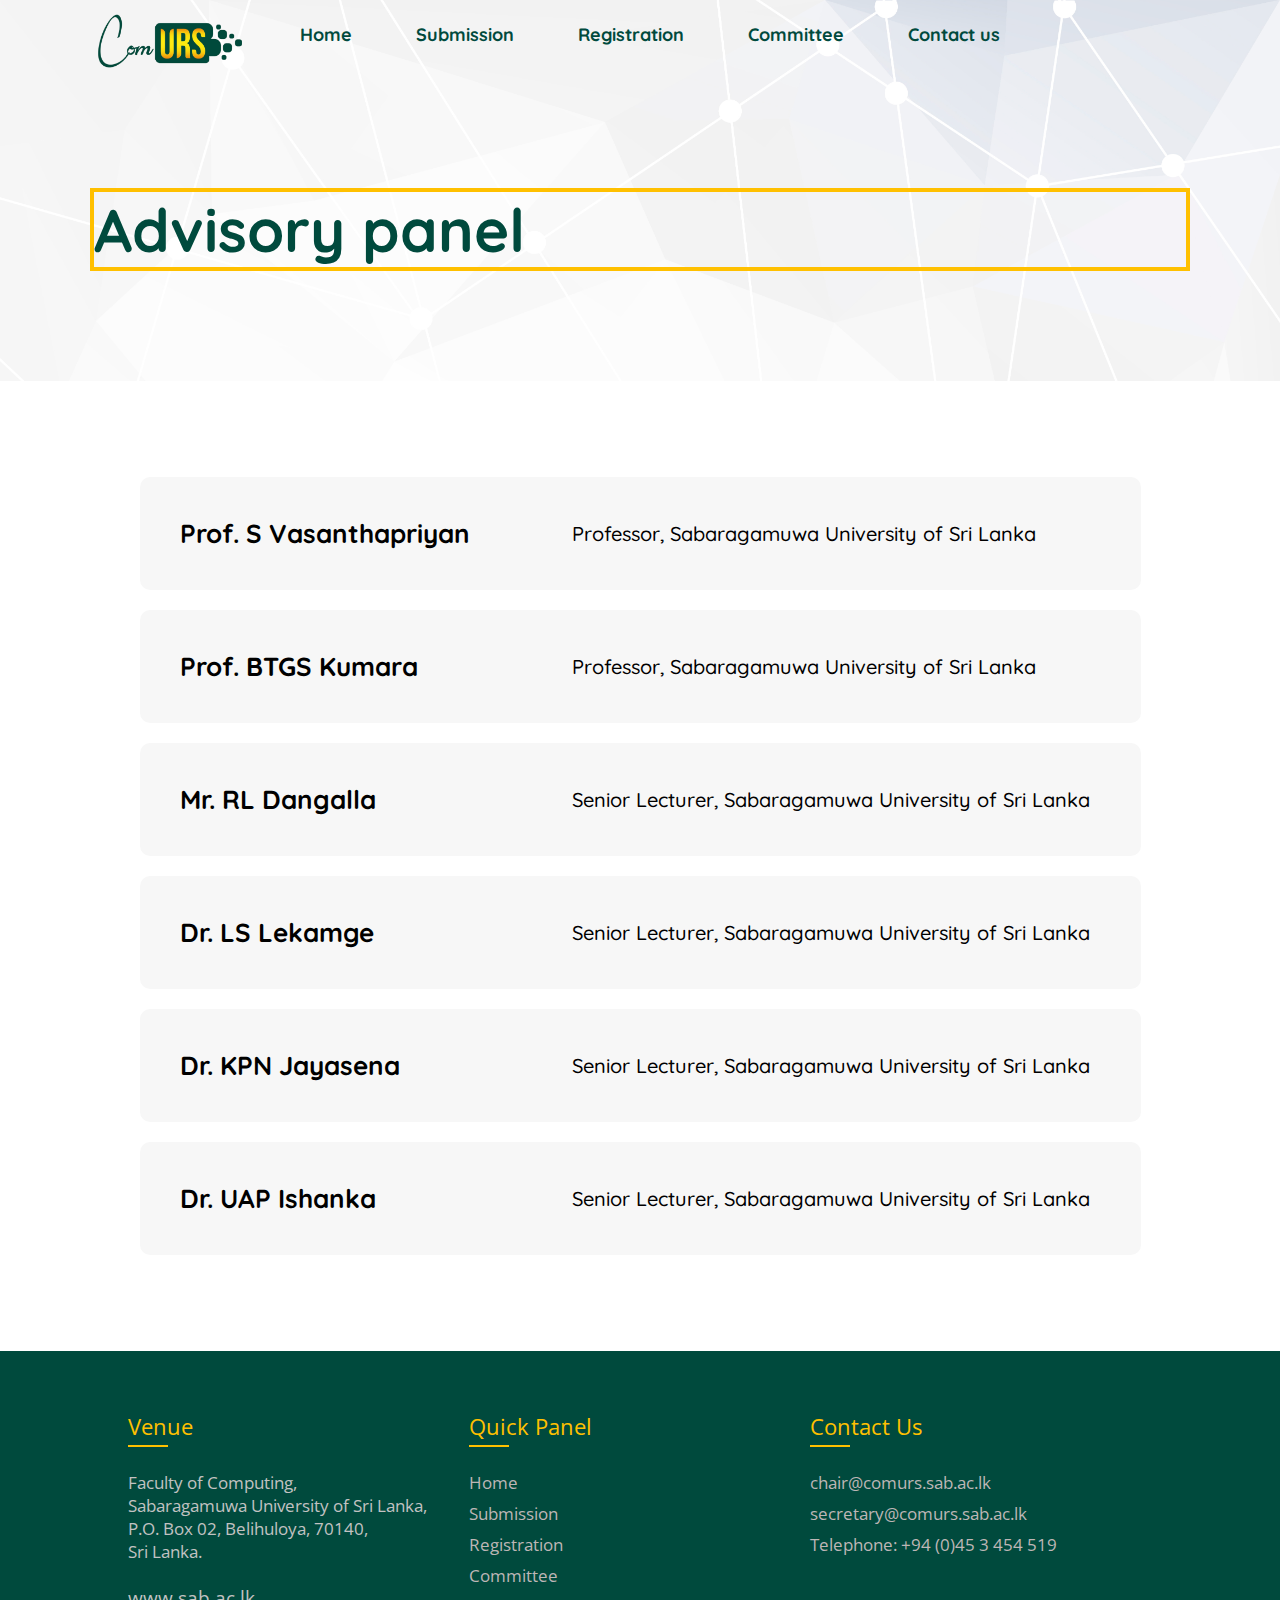
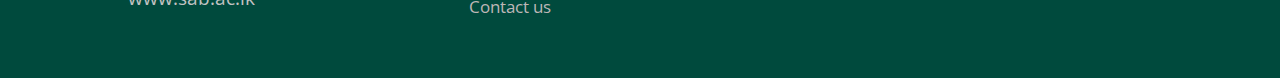
==== commit cb70c2f3: "add files" ====
--- a/ad_panel.html
+++ b/ad_panel.html
@@ -51,7 +51,7 @@
                             <li><a href="organizingCommitee.html">Organizing Committee</a></li>
                         </ul>
                     </li>
-                    <li><a href="contact.html">Contact</a></li>
+                    <li><a href="contact.html">Contact us</a></li>
 
                 </ul>
             </div>
@@ -116,17 +116,17 @@
         <ul class="footer-ul">
             <li><a href="index.html">Home</a></li>
             <li><a href="#">Submission</a></li>
-            <!-- <li><a href="#">Registration</a></li> -->
+            <li><a href="registration.html">Registration</a></li>
             <!-- <li><a href="#">Speaker</a></li> -->
             <li><a href="#">Committee</a></li>
-            <!-- <li><a href="#">Contact us</a></li> -->
+            <li><a href="contact.html">Contact us</a></li>
         </ul>
     </div>
     <div class="footer-col">
         <h4>Contact us</h4>
         <ul class="footer-ul">
             <li><a href="chair@comurs.sab.ac.lk">chair@comurs.sab.ac.lk</a></li>
-            <li><a href="secretary comurs.sab.ac.lk  ">secretary@comurs.sab.ac.lk  </a></li>
+            <li><a href="secretary@comurs.sab.ac.lk  ">secretary@comurs.sab.ac.lk  </a></li>
             <li>Telephone: +94 (0)45 3 454 519</li>
         </ul>
     </div>
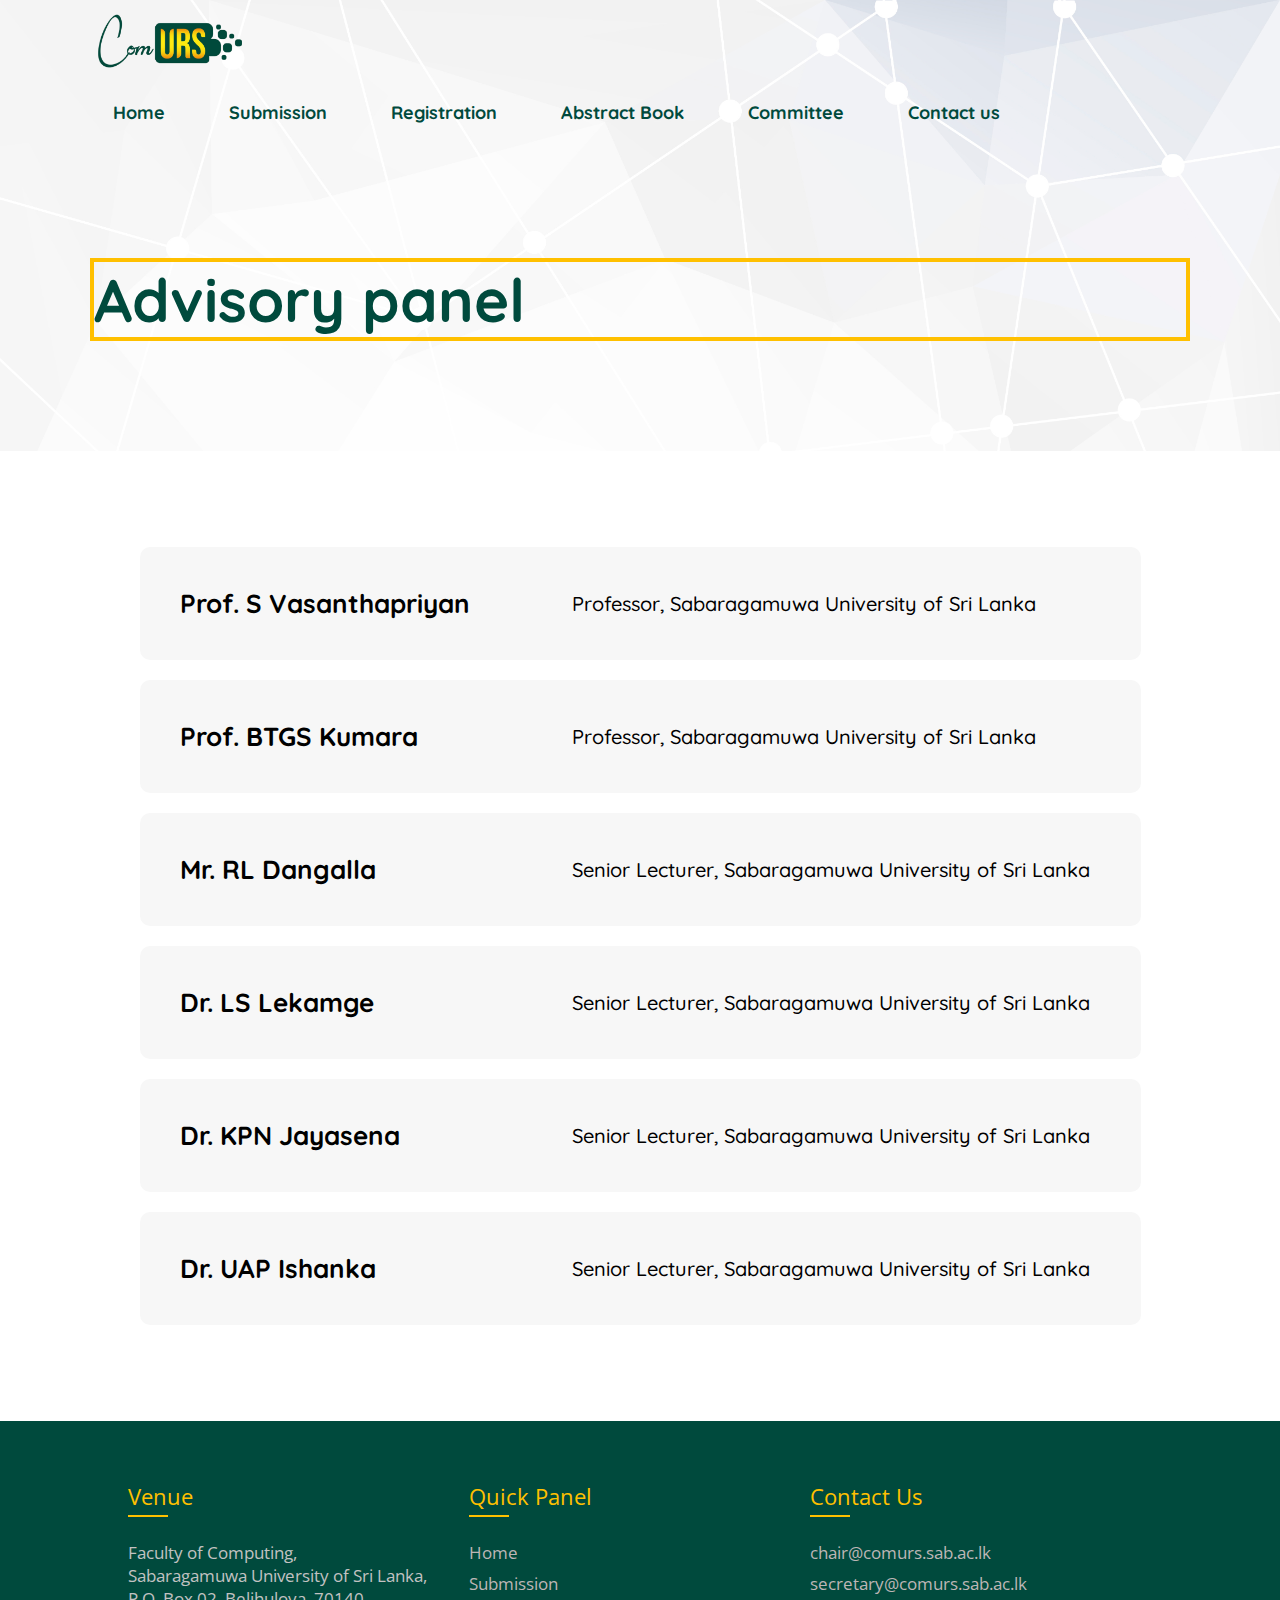
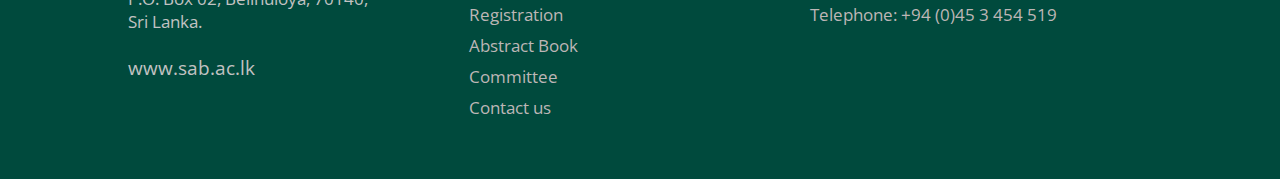
==== commit 74365da3: "Add Abstract Book" ====
--- a/ad_panel.html
+++ b/ad_panel.html
@@ -23,8 +23,9 @@
   <!-- header  -->
     <div class="big bImg" style="background-image: url(styles/bgImg.jpg);"> 
         <div class="banner">   
-            <div class="navbar">     
-                <img class="logo" src="assets/logo.png" alt="Logo">
+            <div class="navbar">
+                    
+                <img class="logo" src="assets/logo.png">
                 <label for="btn" class="icon">
                     <span class="fa fa-bars"></span>
                 </label>
@@ -39,9 +40,11 @@
                             <li><a href="impDate.html">Important Dates</a></li>
                             <li><a href="author_guidelines.html">Author Guidelines</a></li>
                             <li><a href="review.html">Review Process</a></li>
+                            <li><a href="https://cmt3.research.microsoft.com/COMURS2024">Submission Link</a></li>
                         </ul>
                     </li>
                     <li><a href="registration.html">Registration</a></li>
+                    <li><a href="abstractBook.html">Abstract Book</a></li>
                     <li>
                         <label for="btn-2" class="show">Committee +</label>
                         <a href="#">Committee</a>
@@ -49,10 +52,10 @@
                         <ul>
                             <li><a href="ad_panel.html">Advisory Panel</a></li>
                             <li><a href="organizingCommitee.html">Organizing Committee</a></li>
+                            <li><a href="technicalCommittee.html">Scientific Committee</a></li>
                         </ul>
                     </li>
                     <li><a href="contact.html">Contact us</a></li>
-
                 </ul>
             </div>
             <div class="container text-center">
@@ -117,16 +120,18 @@
             <li><a href="index.html">Home</a></li>
             <li><a href="#">Submission</a></li>
             <li><a href="registration.html">Registration</a></li>
+            <li><a href="abstractBook.html">Abstract Book</a></li>
+
             <!-- <li><a href="#">Speaker</a></li> -->
-            <li><a href="#">Committee</a></li>
+            <li><a href="organizingCommitee.html">Committee</a></li>
             <li><a href="contact.html">Contact us</a></li>
         </ul>
     </div>
     <div class="footer-col">
         <h4>Contact us</h4>
         <ul class="footer-ul">
-            <li><a href="chair@comurs.sab.ac.lk">chair@comurs.sab.ac.lk</a></li>
-            <li><a href="secretary@comurs.sab.ac.lk  ">secretary@comurs.sab.ac.lk  </a></li>
+            <li><a href="mailto:chair@comurs.sab.ac.lk">chair@comurs.sab.ac.lk</a></li>
+            <li><a href="mailto:secretary@comurs.sab.ac.lk  ">secretary@comurs.sab.ac.lk  </a></li>
             <li>Telephone: +94 (0)45 3 454 519</li>
         </ul>
     </div>
--- a/styles/guidelines.css
+++ b/styles/guidelines.css
@@ -123,7 +123,7 @@
     display: block;
     background: rgba(255,255,255,255) !important;
     color: #000000;
-    height: 225px;
+    height: 300px;
     transition: height 0.8s;
     -webkit-transition-timing-function: cubic-bezier(0.68, -0.55, 0.265, 1.55);
   }
@@ -131,6 +131,15 @@
    
     height: 750px !important;
  }
+ .guid input[type="checkbox"]:checked + .label4 {
+   
+  height: 365px !important;
+}
+.guid input[type="checkbox"]:checked + .label3 {
+   
+  height: 200px !important;
+}
+
  .guid input[type="checkbox"]:checked + .rev-lable {
    
     height: 440px !important;
--- a/styles/style.css
+++ b/styles/style.css
@@ -116,7 +116,7 @@
 }
 .navbar ul ul li{
     position: relative;
-    width: 250px;
+    width: 300px;
     float: none;
     display: list-item;
 }
@@ -430,6 +430,36 @@
     margin-bottom: 50px;
 }
 
+.sub-btn{
+    /* margin: 0 80px; */
+    display: flex;
+    flex-direction: center;
+    justify-content: center;
+    align-items: center;
+    padding: 40px 0;
+}
+
+.sub-btn a{
+    background-color: #ffc000;
+    width: 300px;
+    text-align: center;
+    height: 80px;
+    align-items: center;
+    padding: 22px;
+    border-radius: 5px;
+    font-size: 24px;
+    text-decoration: none;
+    color: #004a3d;
+    font-weight: 700;
+    font-family: 'Quicksand', sans-serif;
+    border: 2px solid #ffc000;
+}
+.sub-btn a:hover{
+    background-color:transparent;
+    border: 2px solid #ffc000;
+    transition-duration: 200ms;
+}
+
 #timeline{
     font-size: 14px;
     width: min(900px,80%);
@@ -499,6 +529,10 @@
     border-radius: 3px 3px 0 0;
     background-color: var(--primary-clr);
 }
+
+#timeline .timeline-item .timeline-content .extend{
+    color: red;
+}
 #timeline .timeline-item .timeline-content::before{
     content: " ";
     width: 14px;
@@ -655,10 +689,19 @@
         margin-bottom: 20px;
     }
 
+    .sub-btn a{
+        width: 200px;
+        height: 60px;
+        padding: 15px;
+        font-size: 18px;
+    }
+
     .head {
         font-size: 32px;
     }
 }
+
+
 @media screen and (max-width: 768px){
     #timeline{
         margin: 30px;
@@ -855,8 +898,6 @@
         font-size: 18px;
     }
     #timeline .timeline-item p{
-        font-size: 14px;
-    }
-
-    
-}
+        font-size: 16px;
+    }   
+}
